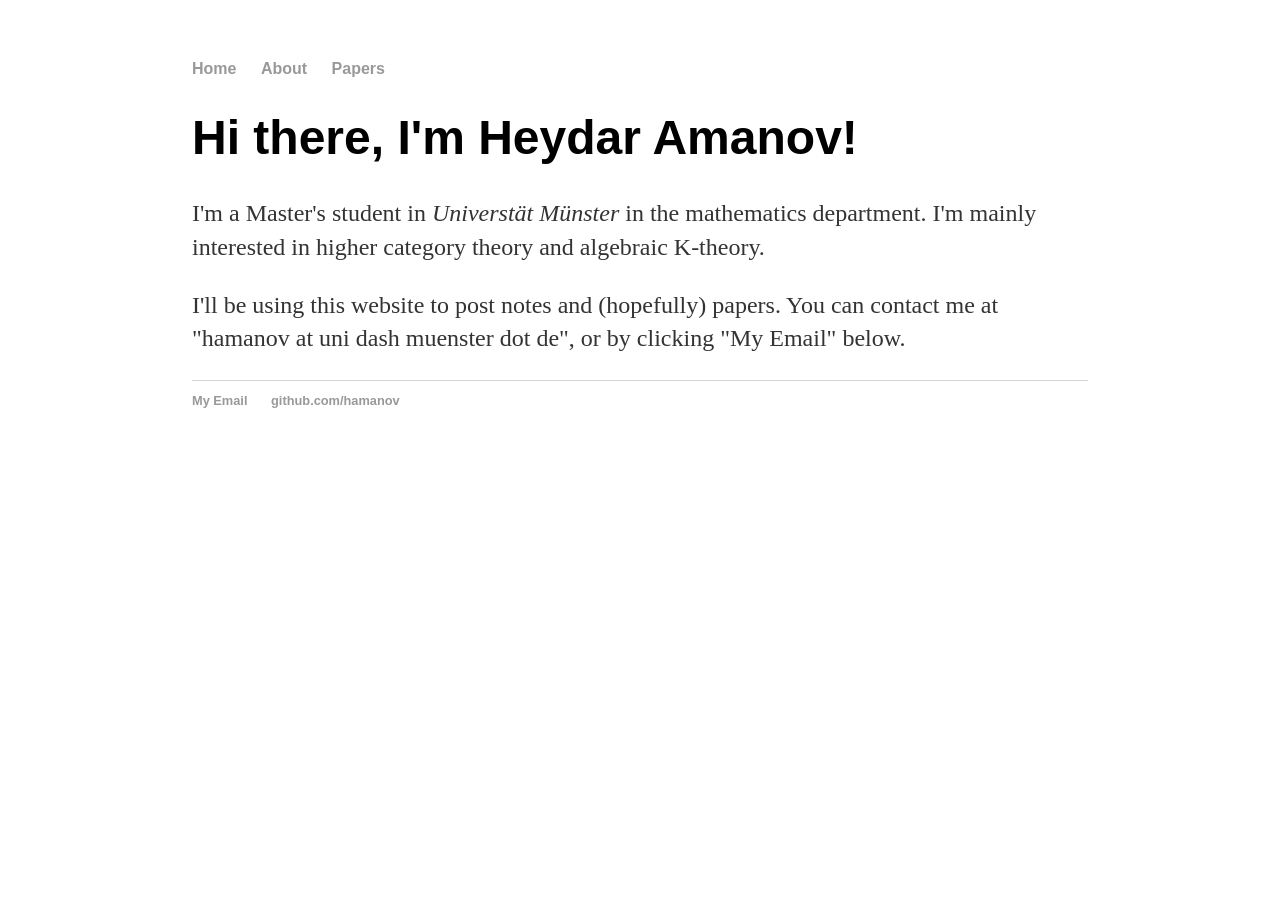
==== index.html @ 976b91cc "Update index.html Minor additions" ====
<!DOCTYPE html>
<html>
	<head>
		<title>Heydar Amanov</title>
		<link rel="stylesheet" type="text/css" href="/css/main.css">
	</head>
	<body>
		<nav>
    		<ul>
        		<li><a href="/">Home</a></li>
	        	<li><a href="/about">About</a></li>
        		<li><a href="/papers">Papers</a></li>
    		</ul>
		</nav>
		<div class="container">
    		<div class="blurb">
        		<h1>Hi there, I'm Heydar Amanov!</h1>
				<p>I'm a Master's student in <em>Universtät Münster</em> in the mathematics department. I'm mainly interested in higher category theory and algebraic K-theory.</p>
				<p>I'll be using this website to post notes and (hopefully) papers. You can contact me at "hamanov at uni dash muenster dot de", or by clicking "My Email" below.</p>
    		</div><!-- /.blurb -->
		</div><!-- /.container -->
		<footer>
    		<ul>
        		<li><a href="mailto:hamanov@uni-muenster.de">My Email</a></li>
        		<li><a href="https://github.com/hamanov">github.com/hamanov</a></li>
			</ul>
		</footer>
	</body>
</html>
---- css/main.css ----
body {
    margin: 60px auto;
    width: 70%;
}
nav ul, footer ul {
    font-family:'Helvetica', 'Arial', 'Sans-Serif';
    padding: 0px;
    list-style: none;
    font-weight: bold;
}
nav ul li, footer ul li {
    display: inline;
    margin-right: 20px;
}
a {
    text-decoration: none;
    color: #999;
}
a:hover {
    text-decoration: underline;
}
h1 {
    font-size: 3em;
    font-family:'Helvetica', 'Arial', 'Sans-Serif';
}
p {
    font-size: 1.5em;
    line-height: 1.4em;
    color: #333;
}
footer {
    border-top: 1px solid #d5d5d5;
    font-size: .8em;
}

ul.posts { 
    margin: 20px auto 40px; 
    font-size: 1.5em;
}

ul.posts li {
    list-style: none;
}
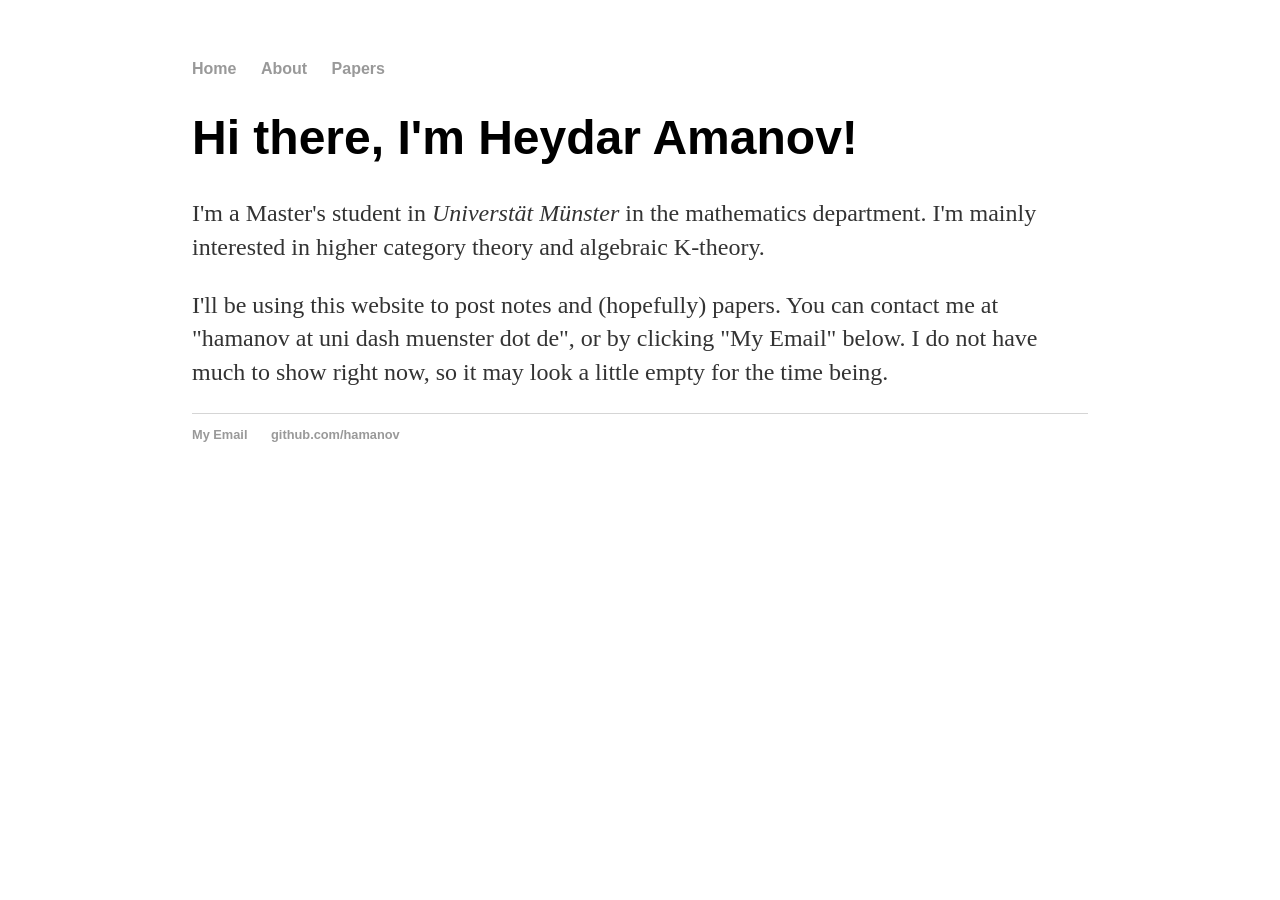
==== commit eb2ed9cb: "Update index.html Minor details" ====
--- a/index.html
+++ b/index.html
@@ -16,7 +16,8 @@
     		<div class="blurb">
         		<h1>Hi there, I'm Heydar Amanov!</h1>
 				<p>I'm a Master's student in <em>Universtät Münster</em> in the mathematics department. I'm mainly interested in higher category theory and algebraic K-theory.</p>
-				<p>I'll be using this website to post notes and (hopefully) papers. You can contact me at "hamanov at uni dash muenster dot de", or by clicking "My Email" below.</p>
+				<p>I'll be using this website to post notes and (hopefully) papers. You can contact me at "hamanov at uni dash muenster dot de", or by clicking "My Email" below.
+				I do not have much to show right now, so it may look a little empty for the time being.</p>
     		</div><!-- /.blurb -->
 		</div><!-- /.container -->
 		<footer>
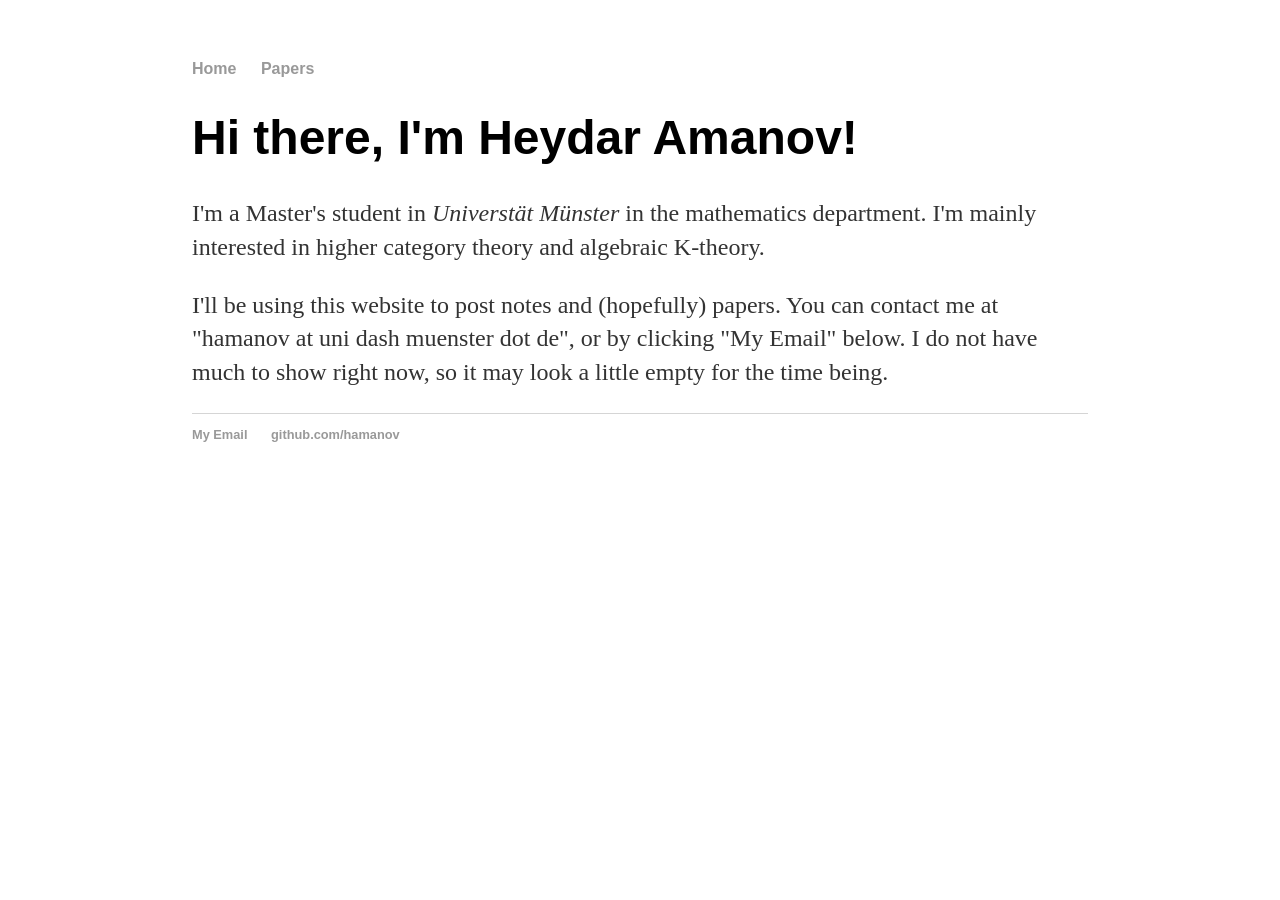
==== commit b49a54a4: "Update index.html" ====
--- a/index.html
+++ b/index.html
@@ -8,7 +8,6 @@
 		<nav>
     		<ul>
         		<li><a href="/">Home</a></li>
-	        	<li><a href="/about">About</a></li>
         		<li><a href="/papers">Papers</a></li>
     		</ul>
 		</nav>
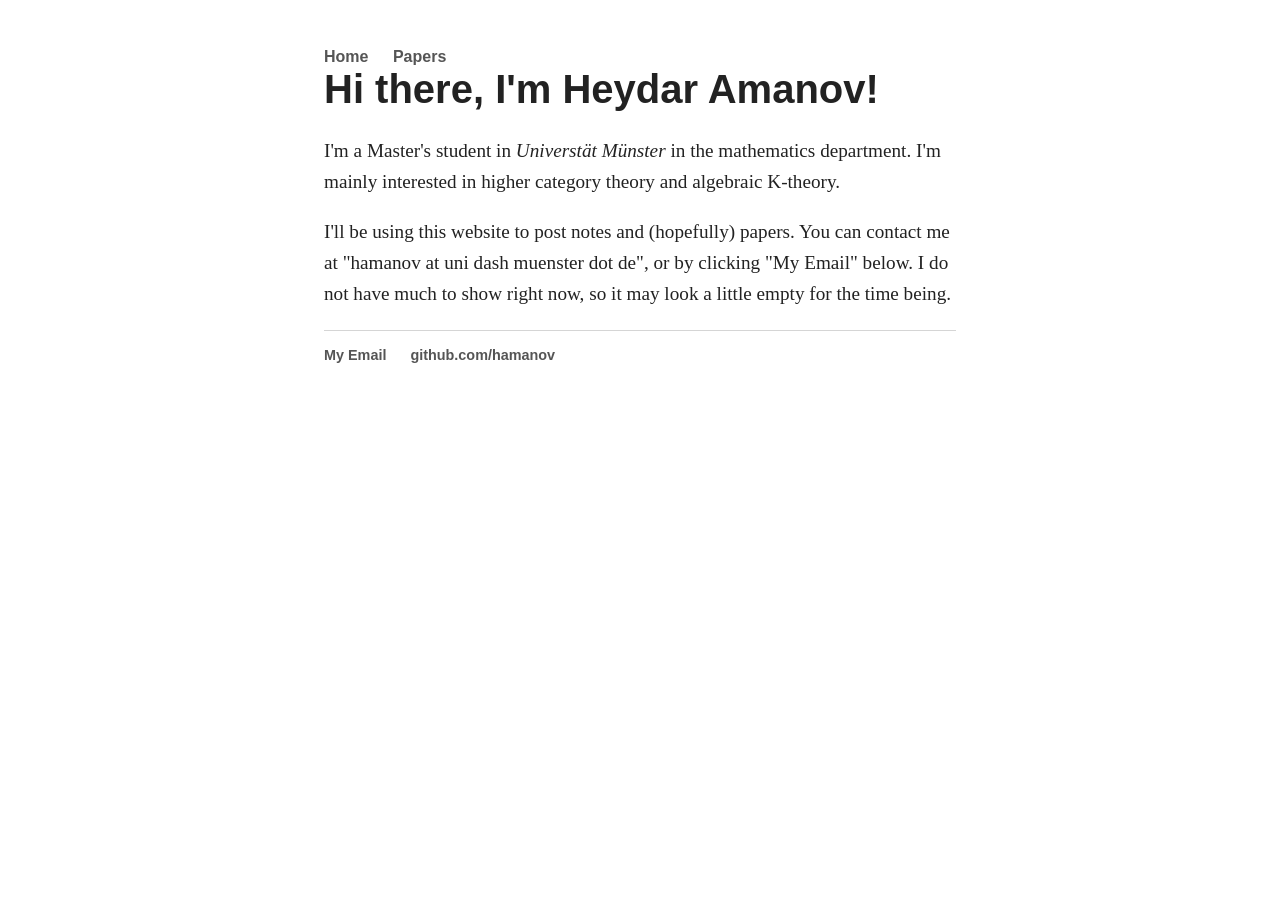
==== commit 3390bd38: "Update index.html" ====
--- a/index.html
+++ b/index.html
@@ -2,7 +2,7 @@
 <html>
 	<head>
 		<title>Heydar Amanov</title>
-		<link rel="stylesheet" type="text/css" href="/css/main.css">
+		<link rel="stylesheet" type="text/css" href="/css/mainTest.css">
 	</head>
 	<body>
 		<nav>
--- a/css/mainTest.css
+++ b/css/mainTest.css
@@ -0,0 +1,126 @@
+:root {
+    --bg: #fff;
+    --text: #222;
+    --muted: #666;
+    --link: #555;
+    --rule: #d5d5d5;
+    --sans: 'Helvetica Neue', Helvetica, Arial, sans-serif;
+    --serif: Charter, 'Iowan Old Style', Georgia, serif;
+}
+
+@media (prefers-color-scheme: dark) {
+    :root {
+        --bg: #161616;
+        --text: #e4e4e4;
+        --muted: #9a9a9a;
+        --link: #b5b5b5;
+        --rule: #333;
+    }
+}
+
+*, *::before, *::after {
+    box-sizing: border-box;
+}
+
+html {
+    background: var(--bg);
+}
+
+body {
+    margin: 0 auto;
+    padding: 3rem 1.25rem;
+    max-width: 42rem;
+    background: var(--bg);
+    color: var(--text);
+    font-family: var(--serif);
+}
+
+/* Navigation and footer */
+nav ul, footer ul {
+    margin: 0;
+    padding: 0;
+    list-style: none;
+    font-family: var(--sans);
+    font-weight: bold;
+}
+
+nav ul li, footer ul li {
+    display: inline;
+    margin-right: 1.25rem;
+}
+
+nav a[aria-current="page"] {
+    color: var(--text);
+}
+
+/* Links */
+a {
+    color: var(--link);
+    text-decoration: none;
+}
+
+a:hover {
+    text-decoration: underline;
+}
+
+a:focus-visible {
+    outline: 2px solid currentColor;
+    outline-offset: 3px;
+}
+
+/* Content */
+main {
+    margin: 3rem 0;
+}
+
+h1 {
+    margin: 0 0 1.5rem;
+    font-family: var(--sans);
+    font-size: 2.5rem;
+    line-height: 1.15;
+}
+
+p {
+    margin: 0 0 1.25rem;
+    font-size: 1.2rem;
+    line-height: 1.6;
+    color: var(--text);
+}
+
+p a {
+    text-decoration: underline;
+    text-underline-offset: 0.15em;
+}
+
+footer {
+    padding-top: 1rem;
+    border-top: 1px solid var(--rule);
+    font-size: 0.9rem;
+}
+
+/* Lists of notes and papers */
+ul.posts {
+    margin: 1.25rem 0 2.5rem;
+    padding: 0;
+    font-size: 1.2rem;
+    line-height: 1.6;
+}
+
+ul.posts li {
+    list-style: none;
+    margin-bottom: 0.5rem;
+}
+
+@media (max-width: 480px) {
+    body {
+        padding-top: 1.5rem;
+    }
+
+    h1 {
+        font-size: 2rem;
+    }
+
+    p, ul.posts {
+        font-size: 1.1rem;
+    }
+}
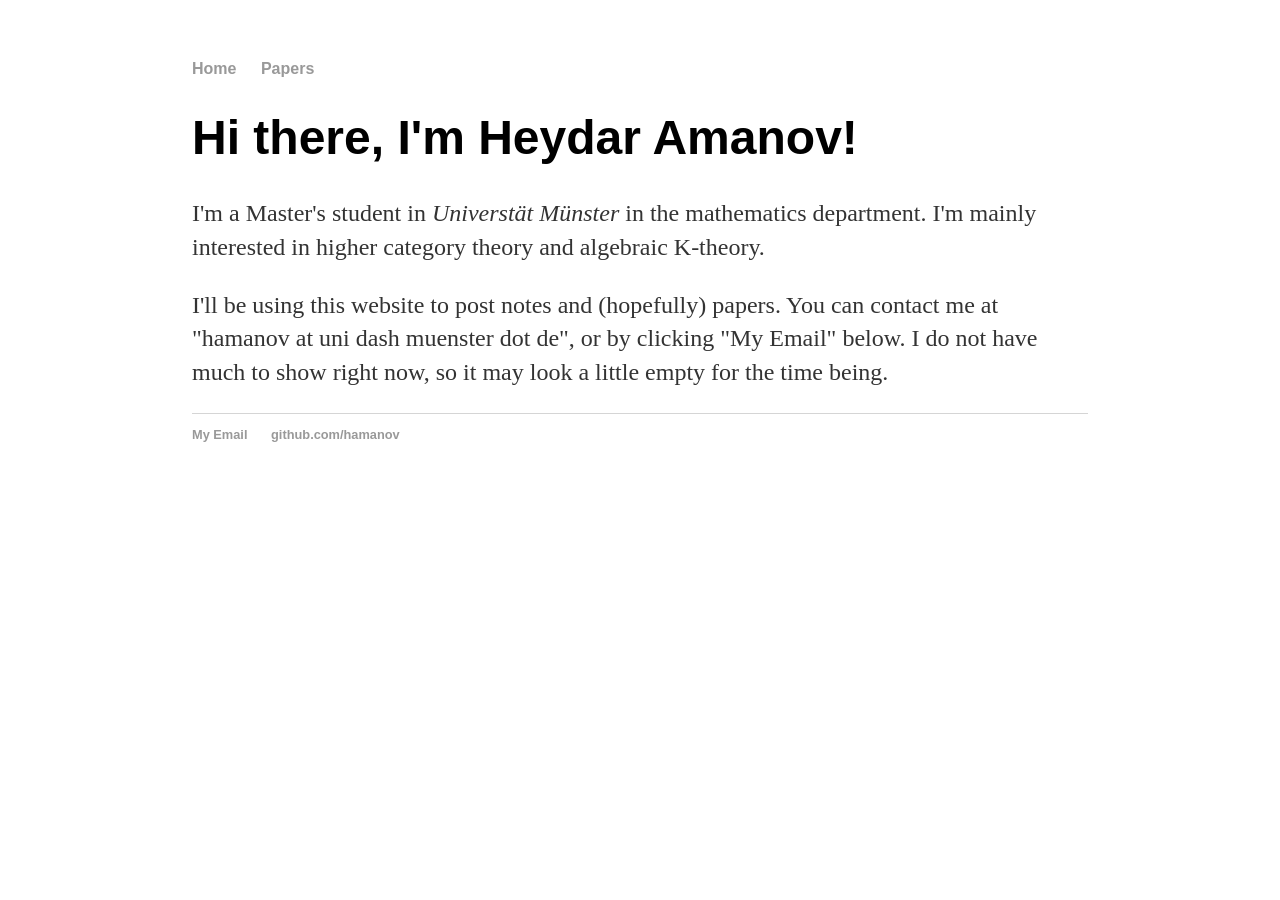
==== commit 59f4768d: "Update index.html" ====
--- a/index.html
+++ b/index.html
@@ -2,7 +2,7 @@
 <html>
 	<head>
 		<title>Heydar Amanov</title>
-		<link rel="stylesheet" type="text/css" href="/css/mainTest.css">
+		<link rel="stylesheet" type="text/css" href="/css/main.css">
 	</head>
 	<body>
 		<nav>
--- a/css/main.css
+++ b/css/main.css
@@ -0,0 +1,43 @@
+body {
+    margin: 60px auto;
+    width: 70%;
+}
+nav ul, footer ul {
+    font-family:'Helvetica', 'Arial', 'Sans-Serif';
+    padding: 0px;
+    list-style: none;
+    font-weight: bold;
+}
+nav ul li, footer ul li {
+    display: inline;
+    margin-right: 20px;
+}
+a {
+    text-decoration: none;
+    color: #999;
+}
+a:hover {
+    text-decoration: underline;
+}
+h1 {
+    font-size: 3em;
+    font-family:'Helvetica', 'Arial', 'Sans-Serif';
+}
+p {
+    font-size: 1.5em;
+    line-height: 1.4em;
+    color: #333;
+}
+footer {
+    border-top: 1px solid #d5d5d5;
+    font-size: .8em;
+}
+
+ul.posts { 
+    margin: 20px auto 40px; 
+    font-size: 1.5em;
+}
+
+ul.posts li {
+    list-style: none;
+}
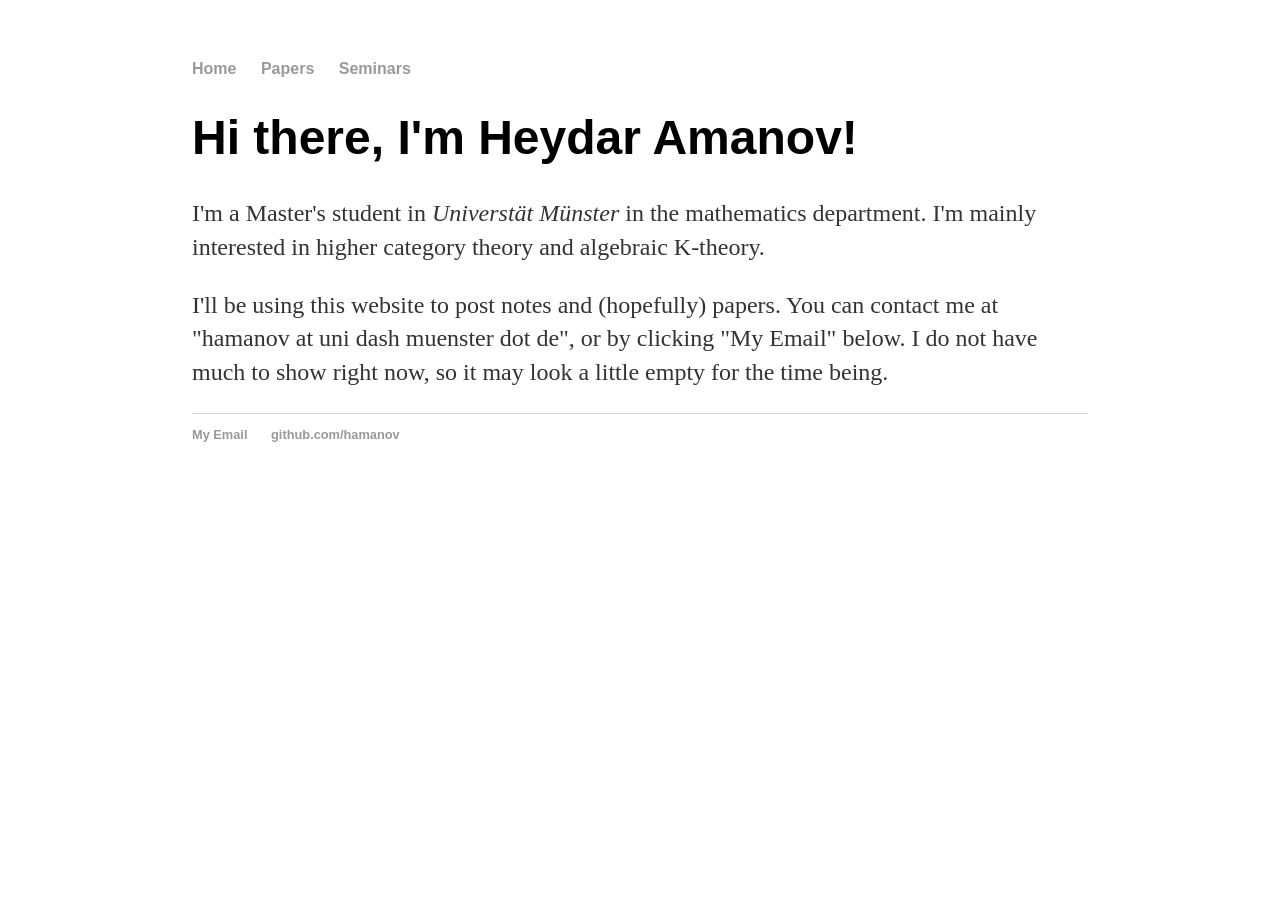
==== commit f9c6d483: "Update index.html" ====
--- a/index.html
+++ b/index.html
@@ -1,16 +1,19 @@
 <!DOCTYPE html>
 <html>
 	<head>
-		<title>Heydar Amanov</title>
+		<title>Heydar Amanov's page</title>
 		<link rel="stylesheet" type="text/css" href="/css/main.css">
 	</head>
 	<body>
-		<nav>
-    		<ul>
-        		<li><a href="/">Home</a></li>
-        		<li><a href="/papers">Papers</a></li>
-    		</ul>
-		</nav>
+		<div>
+			<nav>
+	    		<ul>
+	        		<li><a href="/">Home</a></li>
+	        		<li><a href="/papers">Papers</a></li>
+					<li><a href="/seminars">Seminars</a></li>
+	    		</ul>
+			</nav>
+		</div>
 		<div class="container">
     		<div class="blurb">
         		<h1>Hi there, I'm Heydar Amanov!</h1>
